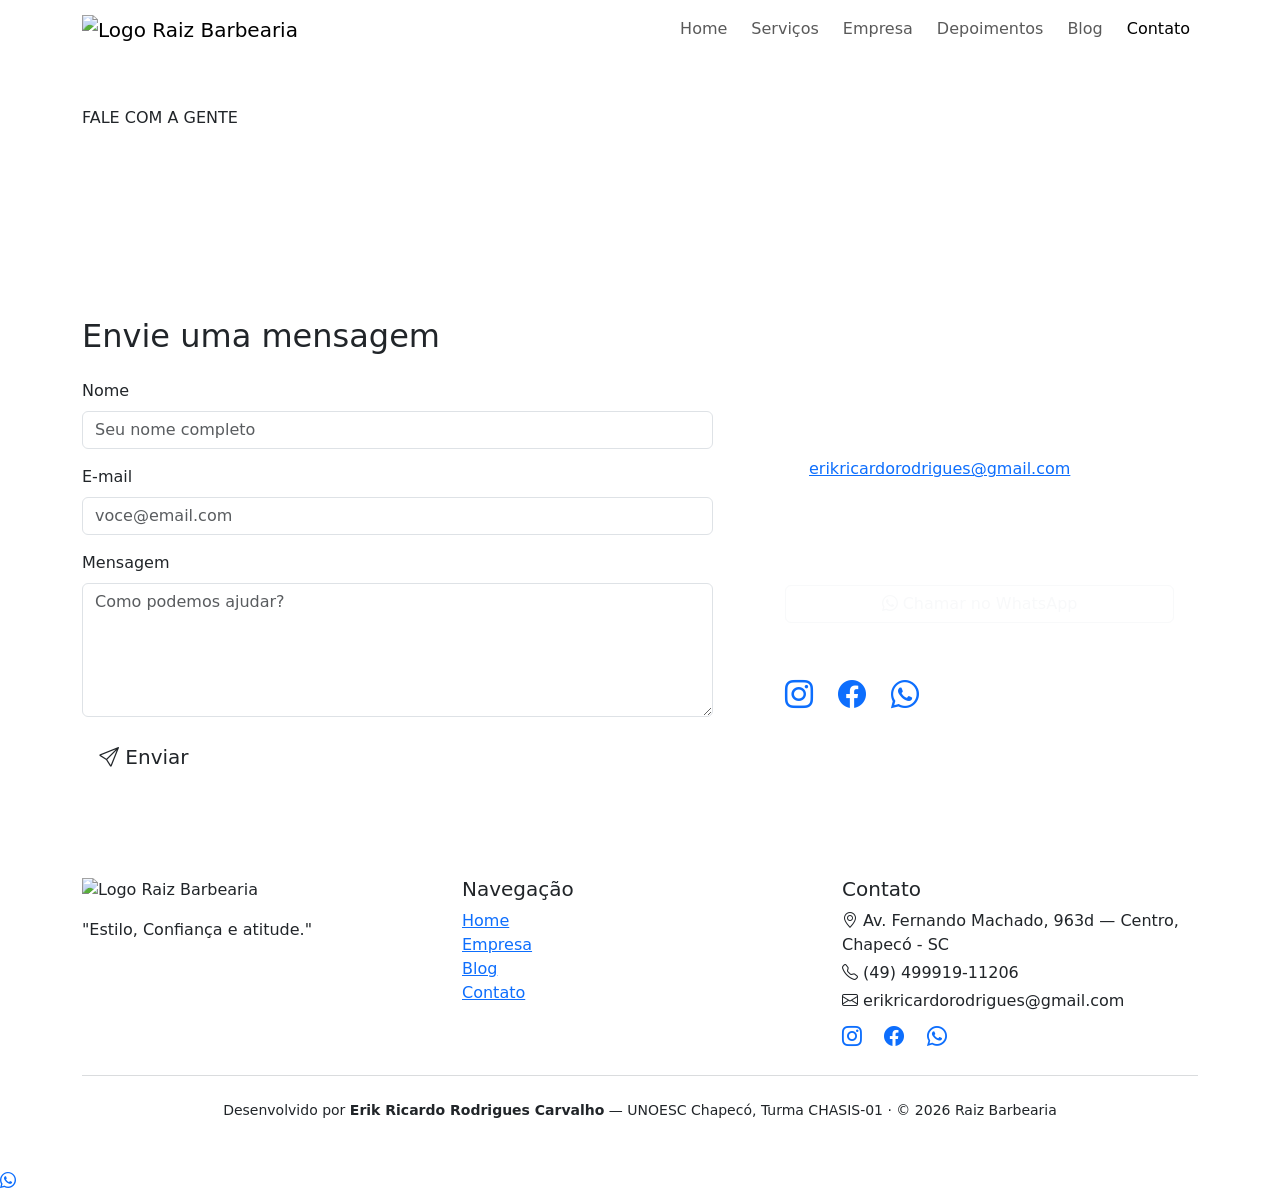
==== contato.html @ 78dd8cb5 "Add files via upload" ====
<!DOCTYPE html>
<html lang="pt-BR">
<head>
<meta charset="UTF-8">
<meta name="viewport" content="width=device-width, initial-scale=1.0">
<title>Contato | Raiz Barbearia</title>

<link href="https://cdn.jsdelivr.net/npm/bootstrap@5.3.3/dist/css/bootstrap.min.css" rel="stylesheet">
<link rel="stylesheet" href="https://cdn.jsdelivr.net/npm/bootstrap-icons@1.11.3/font/bootstrap-icons.css">
<link rel="preconnect" href="https://fonts.googleapis.com">
<link href="https://fonts.googleapis.com/css2?family=Bebas+Neue&family=Jost:wght@400;500;600&display=swap" rel="stylesheet">
<link rel="stylesheet" href="css/style.css">
</head>
<body>

<!-- NAVBAR -->
<nav class="navbar navbar-expand-lg navbar-raiz sticky-top py-2">
  <div class="container">
    <a class="navbar-brand" href="index.html">
      <img src="img/image3.png" alt="Logo Raiz Barbearia">
    </a>
    <button class="navbar-toggler" type="button" data-bs-toggle="collapse" data-bs-target="#navMenu">
      <span class="navbar-toggler-icon"></span>
    </button>
    <div class="collapse navbar-collapse" id="navMenu">
      <ul class="navbar-nav ms-auto text-center gap-2">
        <li class="nav-item"><a class="nav-link" href="index.html#home">Home</a></li>
        <li class="nav-item"><a class="nav-link" href="index.html#servicos">Serviços</a></li>
        <li class="nav-item"><a class="nav-link" href="empresa.html">Empresa</a></li>
        <li class="nav-item"><a class="nav-link" href="index.html#depoimentos">Depoimentos</a></li>
        <li class="nav-item"><a class="nav-link" href="blog.html">Blog</a></li>
        <li class="nav-item"><a class="nav-link active" href="contato.html">Contato</a></li>
      </ul>
    </div>
  </div>
</nav>

<!-- HERO -->
<div class="service-hero py-5">
  <div class="container">
    <p class="section-kicker text-gold">FALE COM A GENTE</p>
    <h1 class="text-white brand-font display-4">Contato</h1>
  </div>
</div>

<section class="py-5">
  <div class="container">
    <div class="row g-5">

      <!-- Formulário -->
      <div class="col-lg-7">
        <h2 class="section-title mb-4">Envie uma mensagem</h2>
        <form onsubmit="return false;">
          <div class="mb-3">
            <label class="form-label">Nome</label>
            <input type="text" class="form-control" placeholder="Seu nome completo" required>
          </div>
          <div class="mb-3">
            <label class="form-label">E-mail</label>
            <input type="email" class="form-control" placeholder="voce@email.com" required>
          </div>
          <div class="mb-3">
            <label class="form-label">Mensagem</label>
            <textarea class="form-control" rows="5" placeholder="Como podemos ajudar?" required></textarea>
          </div>
          <button type="submit" class="btn btn-gold btn-lg"><i class="bi bi-send"></i> Enviar</button>
        </form>
      </div>

      <!-- Informações -->
      <div class="col-lg-5">
        <div class="bg-navy text-white rounded p-4 h-100">
          <h2 class="h4 text-gold mb-4">Raiz Barbearia</h2>

          <p class="mb-3"><i class="bi bi-geo-alt me-2"></i>Av. Fernando Machado, 963d — Bairro Centro, Chapecó - SC, CEP 89802-111</p>
          <p class="mb-3"><i class="bi bi-envelope me-2"></i><a href="mailto:erikricardorodrigues@gmail.com">erikricardorodrigues@gmail.com</a></p>
          <p class="mb-3"><i class="bi bi-telephone me-2"></i>(49) 499919-11206</p>
          <p class="mb-4"><i class="bi bi-clock me-2"></i>Terça a sábado, das 9h às 20h</p>

          <a href="https://wa.me/5549999911206" target="_blank" class="btn btn-outline-light w-100 mb-4">
            <i class="bi bi-whatsapp"></i> Chamar no WhatsApp
          </a>

          <h3 class="h6 text-gold">Redes sociais</h3>
          <div class="fs-3">
            <a href="#" class="me-3" title="Instagram"><i class="bi bi-instagram"></i></a>
            <a href="#" class="me-3" title="Facebook"><i class="bi bi-facebook"></i></a>
            <a href="https://wa.me/5549999911206" target="_blank" title="WhatsApp"><i class="bi bi-whatsapp"></i></a>
          </div>
        </div>
      </div>

    </div>
  </div>
</section>

<!-- FOOTER -->
<footer class="site-footer py-5">
  <div class="container">
    <div class="row g-4">
      <div class="col-md-4">
        <img src="img/image1.png" alt="Logo Raiz Barbearia" style="height:70px;">
        <p class="mt-3 mb-0">"Estilo, Confiança e atitude."</p>
      </div>
      <div class="col-md-4">
        <h5 class="text-gold">Navegação</h5>
        <ul class="list-unstyled">
          <li><a href="index.html">Home</a></li>
          <li><a href="empresa.html">Empresa</a></li>
          <li><a href="blog.html">Blog</a></li>
          <li><a href="contato.html">Contato</a></li>
        </ul>
      </div>
      <div class="col-md-4">
        <h5 class="text-gold">Contato</h5>
        <p class="mb-1"><i class="bi bi-geo-alt"></i> Av. Fernando Machado, 963d — Centro, Chapecó - SC</p>
        <p class="mb-1"><i class="bi bi-telephone"></i> (49) 499919-11206</p>
        <p class="mb-1"><i class="bi bi-envelope"></i> erikricardorodrigues@gmail.com</p>
        <div class="mt-2 fs-5">
          <a href="#" class="me-3"><i class="bi bi-instagram"></i></a>
          <a href="#" class="me-3"><i class="bi bi-facebook"></i></a>
          <a href="https://wa.me/5549999911206" target="_blank"><i class="bi bi-whatsapp"></i></a>
        </div>
      </div>
    </div>
    <hr class="border-secondary my-4">
    <p class="text-center mb-0 small">Desenvolvido por <strong>Erik Ricardo Rodrigues Carvalho</strong> — UNOESC Chapecó, Turma CHASIS-01 &middot; &copy; 2026 Raiz Barbearia</p>
  </div>
</footer>

<a href="https://wa.me/5549999911206" target="_blank" class="whatsapp-float"><i class="bi bi-whatsapp"></i></a>

<script src="https://cdn.jsdelivr.net/npm/bootstrap@5.3.3/dist/js/bootstrap.bundle.min.js"></script>
</body>
</html>
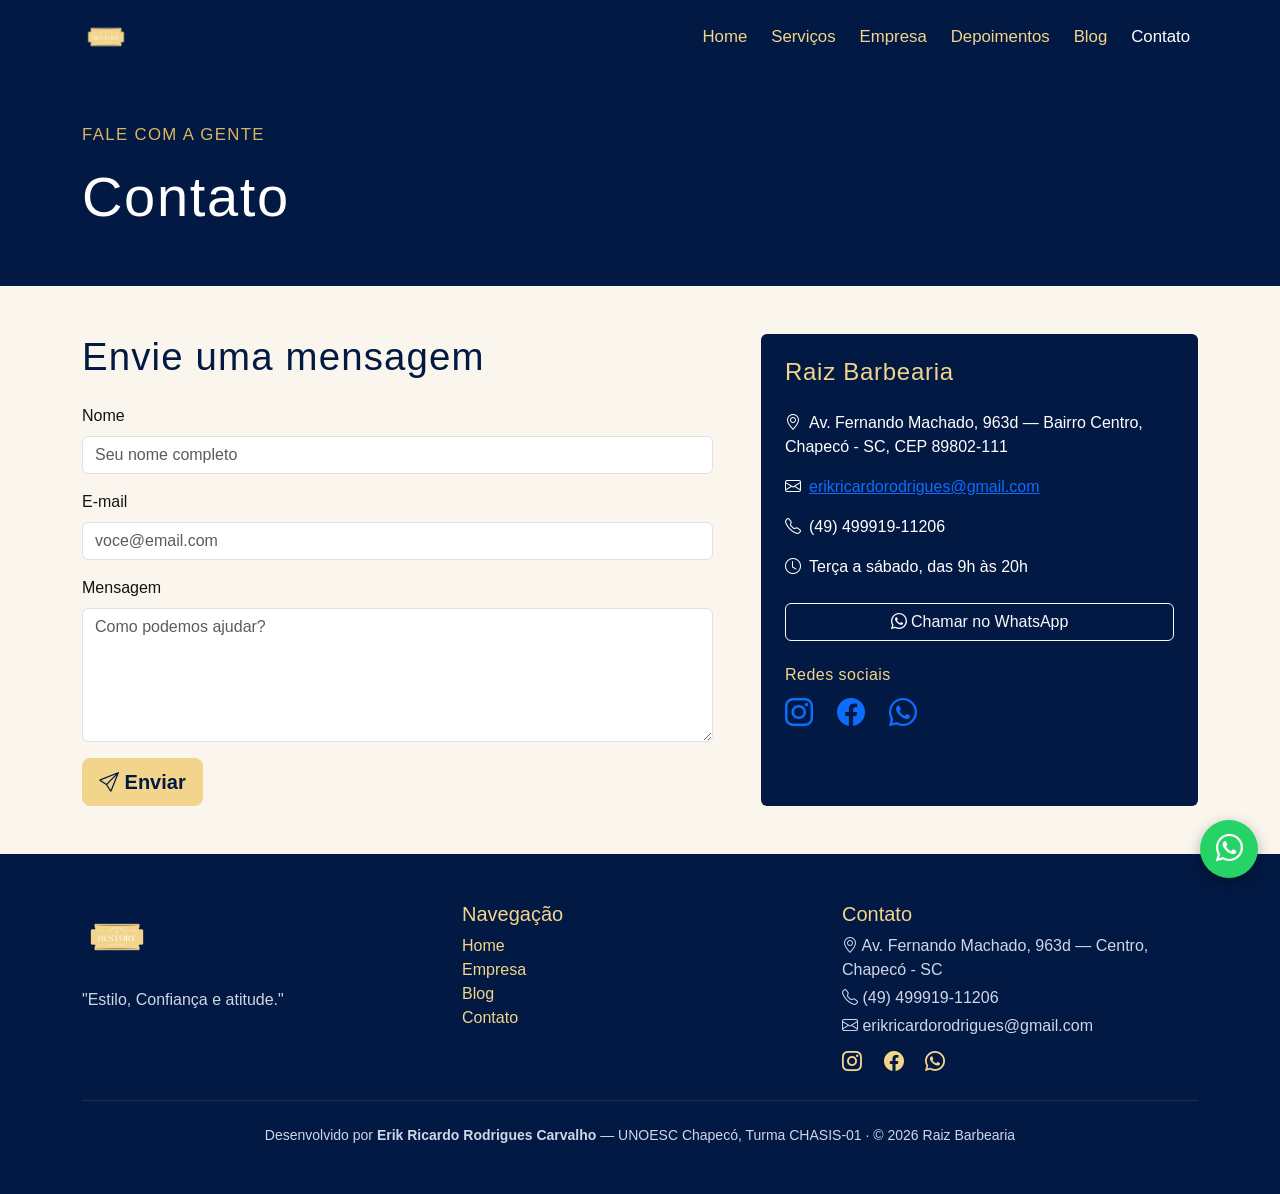
==== commit f575833b: "fix: forms submit" ====
--- a/contato.html
+++ b/contato.html
@@ -50,20 +50,21 @@
       <!-- Formulário -->
       <div class="col-lg-7">
         <h2 class="section-title mb-4">Envie uma mensagem</h2>
-        <form onsubmit="return false;">
+        <form id="formContato" method="post" action="php/contato_salvar.php">
           <div class="mb-3">
-            <label class="form-label">Nome</label>
-            <input type="text" class="form-control" placeholder="Seu nome completo" required>
+            <label class="form-label" for="contatoNome">Nome</label>
+            <input type="text" class="form-control" id="contatoNome" name="nome" placeholder="Seu nome completo" required>
           </div>
           <div class="mb-3">
-            <label class="form-label">E-mail</label>
-            <input type="email" class="form-control" placeholder="voce@email.com" required>
+            <label class="form-label" for="contatoEmail">E-mail</label>
+            <input type="email" class="form-control" id="contatoEmail" name="email" placeholder="voce@email.com" required>
           </div>
           <div class="mb-3">
-            <label class="form-label">Mensagem</label>
-            <textarea class="form-control" rows="5" placeholder="Como podemos ajudar?" required></textarea>
+            <label class="form-label" for="contatoMensagem">Mensagem</label>
+            <textarea class="form-control" id="contatoMensagem" name="mensagem" rows="5" placeholder="Como podemos ajudar?" required></textarea>
           </div>
           <button type="submit" class="btn btn-gold btn-lg"><i class="bi bi-send"></i> Enviar</button>
+          <div id="formContatoFeedback" class="alert mt-3 d-none" role="alert"></div>
         </form>
       </div>
 
@@ -131,5 +132,6 @@
 <a href="https://wa.me/5549999911206" target="_blank" class="whatsapp-float"><i class="bi bi-whatsapp"></i></a>
 
 <script src="https://cdn.jsdelivr.net/npm/bootstrap@5.3.3/dist/js/bootstrap.bundle.min.js"></script>
+<script src="js/forms.js"></script>
 </body>
 </html>
--- a/css/style.css
+++ b/css/style.css
@@ -0,0 +1,258 @@
+:root {
+  --raiz-navy: #021943;
+  --raiz-navy-light: #0a2a63;
+  --raiz-gold: #f2d48b;
+  --raiz-gold-dark: #d9b563;
+  --raiz-cream: #faf6ee;
+  --raiz-ink: #17140f;
+}
+
+body {
+  font-family: 'Jost', sans-serif;
+  color: var(--raiz-ink);
+  background-color: var(--raiz-cream);
+}
+
+h1, h2, h3, h4, .brand-font {
+  font-family: 'Bebas Neue', sans-serif;
+  letter-spacing: 0.03em;
+}
+
+.navbar-raiz {
+  background-color: var(--raiz-navy);
+}
+
+.navbar-raiz .navbar-brand img {
+  height: 48px;
+}
+
+.navbar-raiz .nav-link {
+  color: var(--raiz-gold) !important;
+  font-size: 1.05rem;
+}
+
+.navbar-raiz .nav-link:hover,
+.navbar-raiz .nav-link.active {
+  color: #fff !important;
+}
+
+.btn-gold {
+  background-color: var(--raiz-gold);
+  border-color: var(--raiz-gold);
+  color: var(--raiz-navy);
+  font-weight: 600;
+}
+
+.btn-gold:hover {
+  background-color: var(--raiz-gold-dark);
+  border-color: var(--raiz-gold-dark);
+  color: var(--raiz-navy);
+}
+
+.btn-outline-gold {
+  border-color: var(--raiz-gold);
+  color: var(--raiz-gold);
+}
+
+.btn-outline-gold:hover {
+  background-color: var(--raiz-gold);
+  color: var(--raiz-navy);
+}
+
+.bg-navy {
+  background-color: var(--raiz-navy);
+}
+
+.text-gold {
+  color: var(--raiz-gold);
+}
+
+.text-gold-dark {
+  color: var(--raiz-gold-dark);
+}
+
+.section-title {
+  font-size: 2.4rem;
+  color: var(--raiz-navy);
+  margin-bottom: 0.25rem;
+}
+
+.section-kicker {
+  color: var(--raiz-gold-dark);
+  font-family: 'Bebas Neue', sans-serif;
+  letter-spacing: 0.08em;
+  font-size: 1.05rem;
+}
+
+/* Hero / Carousel */
+.hero-carousel .carousel-item {
+  height: 78vh;
+  min-height: 420px;
+  background-size: cover;
+  background-position: center;
+}
+
+.hero-carousel .carousel-item::after {
+  content: "";
+  position: absolute;
+  inset: 0;
+  background: linear-gradient(180deg, rgba(2,25,67,.55) 0%, rgba(2,25,67,.75) 100%);
+}
+
+.hero-carousel .carousel-caption {
+  z-index: 2;
+  bottom: 12%;
+}
+
+.hero-carousel .carousel-caption h1 {
+  font-size: 3.4rem;
+}
+
+/* Service cards */
+.card-service {
+  border: none;
+  border-radius: 4px;
+  overflow: hidden;
+  box-shadow: 0 6px 18px rgba(2,25,67,.12);
+  transition: transform .2s ease;
+}
+
+.card-service:hover {
+  transform: translateY(-6px);
+}
+
+.card-service img {
+  height: 260px;
+  object-fit: cover;
+}
+
+.price-tag {
+  color: var(--raiz-navy);
+  font-family: 'Bebas Neue', sans-serif;
+  font-size: 1.6rem;
+}
+
+/* Team cards */
+.card-team img {
+  height: 320px;
+  object-fit: cover;
+  object-position: top;
+}
+
+/* Testimonials */
+.testimonial-card {
+  background: #fff;
+  border-left: 4px solid var(--raiz-gold);
+  border-radius: 2px;
+  padding: 1.5rem;
+  height: 100%;
+}
+
+.testimonial-avatar {
+  width: 56px;
+  height: 56px;
+  object-fit: cover;
+  border-radius: 50%;
+}
+
+.testimonial-avatar-fallback {
+  width: 56px;
+  height: 56px;
+  border-radius: 50%;
+  background: var(--raiz-navy);
+  color: var(--raiz-gold);
+  display: flex;
+  align-items: center;
+  justify-content: center;
+  font-family: 'Bebas Neue', sans-serif;
+  font-size: 1.3rem;
+}
+
+/* Footer */
+footer.site-footer {
+  background-color: var(--raiz-navy);
+  color: #cfd7e6;
+}
+
+footer.site-footer a {
+  color: var(--raiz-gold);
+  text-decoration: none;
+}
+
+footer.site-footer a:hover {
+  color: #fff;
+}
+
+/* WhatsApp floating button */
+.whatsapp-float {
+  position: fixed;
+  right: 22px;
+  bottom: 22px;
+  background-color: #25D366;
+  color: #fff;
+  width: 58px;
+  height: 58px;
+  border-radius: 50%;
+  display: flex;
+  align-items: center;
+  justify-content: center;
+  font-size: 1.7rem;
+  box-shadow: 0 4px 14px rgba(0,0,0,.3);
+  z-index: 999;
+}
+
+.whatsapp-float:hover {
+  color: #fff;
+  transform: scale(1.06);
+}
+
+/* Service detail page */
+.service-hero {
+  background-color: var(--raiz-navy);
+}
+
+.detail-thumb {
+  border-radius: 4px;
+  height: 260px;
+  object-fit: cover;
+  width: 100%;
+}
+
+.ratio-video {
+  border-radius: 4px;
+  overflow: hidden;
+}
+
+/* Map / accordion tweaks */
+.accordion-button:not(.collapsed) {
+  background-color: var(--raiz-navy);
+  color: var(--raiz-gold);
+}
+
+.accordion-button:focus {
+  box-shadow: none;
+}
+
+@media (max-width: 767px) {
+  .hero-carousel .carousel-caption h1 {
+    font-size: 2.1rem;
+  }
+  .hero-carousel .carousel-item {
+    height: 62vh;
+  }
+}
+.accordion-button:focus {
+  box-shadow: none;
+}
+.map-embed {
+  border-radius: 4px;
+  overflow: hidden;
+  height: 380px;
+  box-shadow: 0 6px 18px rgba(2,25,67,.12);
+}
+
+.map-embed-sm {
+  border-radius: 4px;
+  overflow: hidden;
+  height: 260px;
+}
